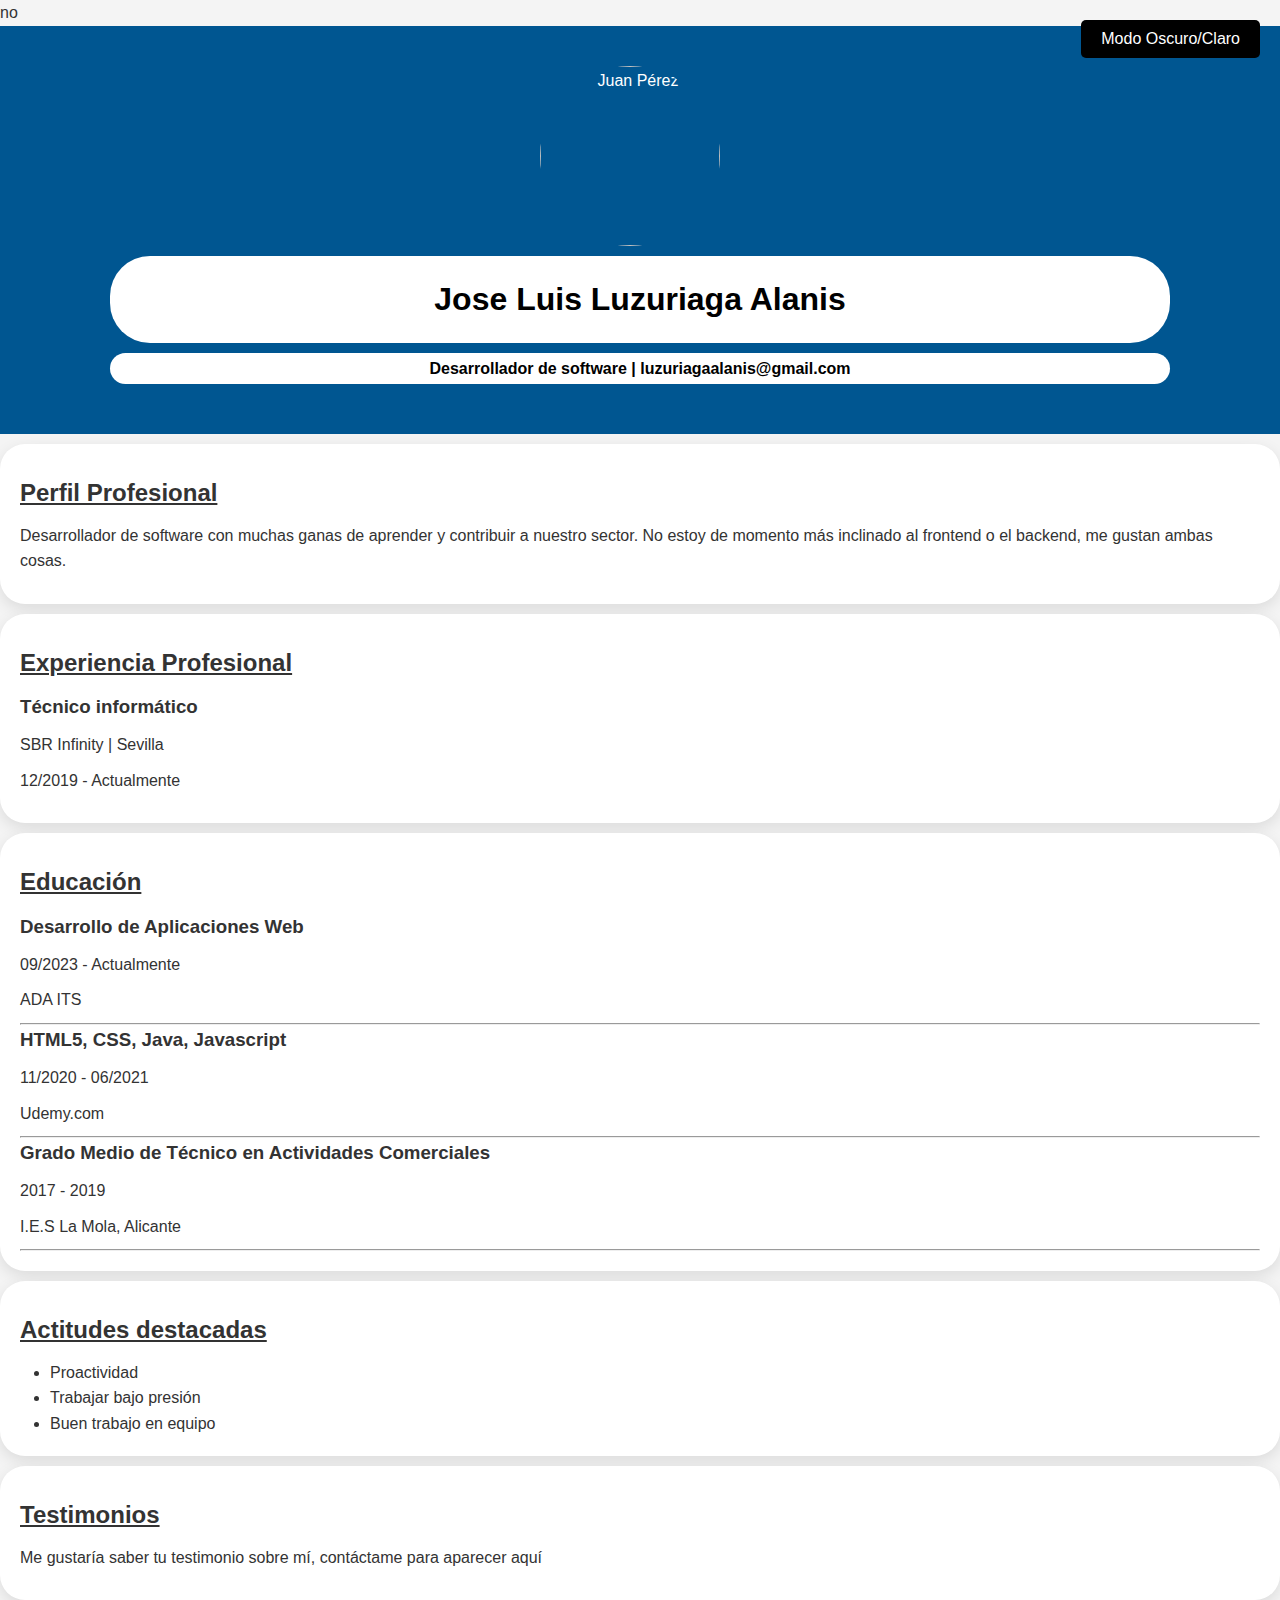
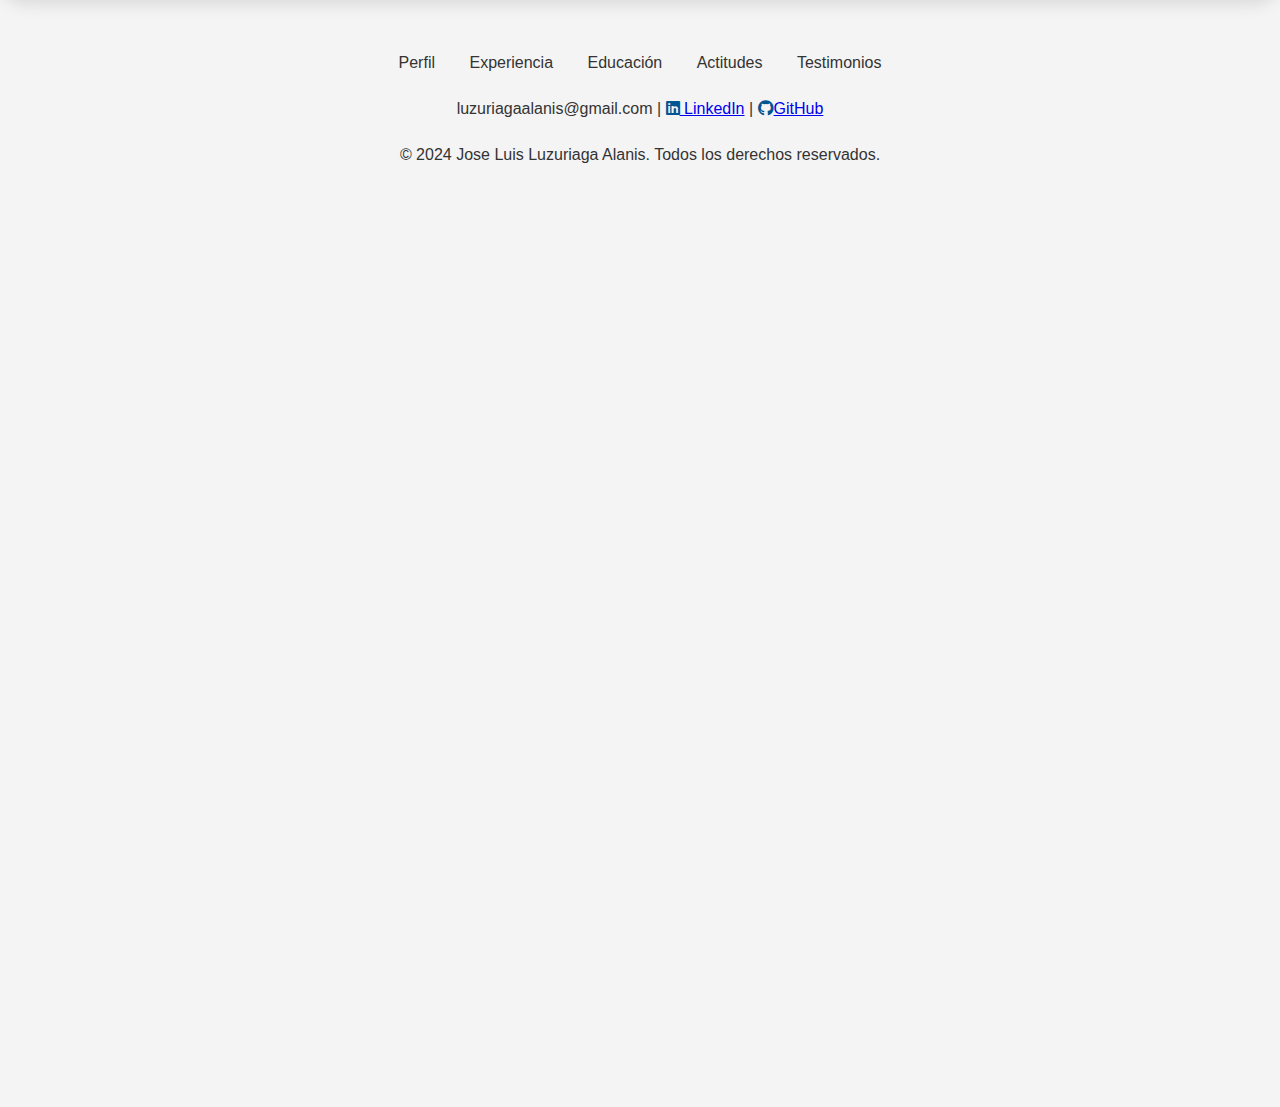
==== index.html @ 85bd3a2c "Actualizar index.html" ====
no<!DOCTYPE html>
<html lang="es">
<head>
    <meta charset="UTF-8">
    <meta name="viewport" content="width=device-width, initial-scale=1.0">
    <meta name="description" content="Juan Pérez, Desarrollador Web Full Stack especializado en... ">
    <meta name="keywords" content="Desarrollador Web, Full Stack, JavaScript, React, Node.js">
    <title>Documento</title>
    <link rel="stylesheet" href="CV/css/styles.css">
    <link rel="stylesheet" href="https://cdnjs.cloudflare.com/ajax/libs/font-awesome/5.15.3/css/all.min.css">
    <script src="CV/js/script.js" defer></script>
</head>
<body>
    <header>
        <div class="header-content">
            <div class="theme-switch">
                <button id="toggle-theme">Modo Oscuro/Claro</button>
            </div>
            <div class="perfil-foto">
                <img src="CV/resources/images/foto.jpeg" alt="Juan Pérez">
            </div>
            <h1 id="nombre">Jose Luis Luzuriaga Alanis</h1>
            <p id="cargoYCorreo">Desarrollador de software | luzuriagaalanis@gmail.com</p>
        </div>
    </header>
    <main>

        <!-- Mini perfil -->
        <section id="perfil" class="container right-enter">
            <h2>Perfil Profesional</h2>
            <p>Desarrollador de software con muchas ganas de aprender y contribuir a nuestro sector. No estoy de momento más inclinado al frontend o el backend, me gustan ambas cosas.</p>
        </section>
        <section id="experiencia" class="container left-enter">
            <h2>Experiencia Profesional</h2>
            <div class="experiencia-item">
                <h3>Técnico informático</h3>
                <p class="experiencia-empresa">SBR Infinity | Sevilla</p>
                <p class="experiencia-fecha">12/2019 - Actualmente</p>
            </div>
        </section>
       
        <!-- Educación -->
        <section id="educacion" class="container right-enter">
            <h2>Educación</h2>
            <div class="educacion-item">
                <h3>Desarrollo de Aplicaciones Web</h3>
                <p class="educacion-fecha">09/2023 - Actualmente</p>
                <p>ADA ITS</p>
            </div>
            <hr/>
            <div class="educacion-item">
                <h3>HTML5, CSS, Java, Javascript</h3>
                <p class="educacion-fecha">11/2020 - 06/2021</p>
                <p>Udemy.com</p>
            </div>
            <hr/>
            <div class="educacion-item">
                <h3>Grado Medio de Técnico en Actividades Comerciales</h3>
                <p class="educacion-fecha">2017 - 2019</p>
                <p>I.E.S La Mola, Alicante</p>
            </div>
            <hr/>
        </section>
        
        <!-- Actitudes Destacadas -->
        <section id="actitudes" class="container left-enter">
            <h2>Actitudes destacadas</h2>
            <ul>
                <li>Proactividad</li>
                <li>Trabajar bajo presión</li>
                <li>Buen trabajo en equipo</li>
            </ul>
        </section>

        <!-- Testimonios -->
        <section id="testimonios" class="container left-enter">
            <h2>Testimonios</h2>
            <div class="testimonio">
                <p>Me gustaría saber tu testimonio sobre mí, contáctame para aparecer aquí</p>
            </div>
        </section>

    </main>
    <footer class="container">
        <nav>
            <ul>
                <li><a href="#perfil">Perfil</a></li>
                <li><a href="#experiencia">Experiencia</a></li>
                <li><a href="#educacion">Educación</a></li>
                <li><a href="#actitudes">Actitudes</a></li>
                <li><a href="#testimonios">Testimonios</a></li>
            </ul>
        </nav>
        <p>luzuriagaalanis@gmail.com | <a href="https://www.linkedin.com/in/luzuriagaalanis/" target="_blank"><i class="fab fa-linkedin"></i> LinkedIn</a> | <a href="https://github.com/JoseLuisADA" target="_blank"><i class="fab fa-github"></i>GitHub</a></p>
        <p>© 2024 Jose Luis Luzuriaga Alanis. Todos los derechos reservados.</p>
        <div style="width: 100%; text-align: center"><iframe width="90%" height="100%" frameborder="0" scrolling="no" marginheight="0" marginwidth="0" src="https://maps.google.com/maps?width=400&amp;height=400&amp;hl=en&amp;q=Avenida%20Fernando%20Corral%20Corach%C3%A1n+(Your%20Business%20Name)&amp;t=&amp;z=17&amp;ie=UTF8&amp;iwloc=B&amp;output=embed"><a href="https://www.gps.ie/sport-gps/">hiking gps</a></iframe></div>
    </footer>
</body>
</html>
---- CV/css/styles.css ----
/* Reset básico para asegurar consistencia */
* {
    margin: 0;
    padding: 0;
    box-sizing: border-box;
}

/* Animación para el hover en las secciones */
section:hover {
    transform: scale(1.05); /* Aumenta ligeramente el tamaño al pasar el mouse */
    transition: transform 0.3s ease;
}


/* Animación para el hover en los elementos de la lista del footer */
footer nav ul li:hover {
    transform: translateY(-5px); /* Desplaza ligeramente hacia arriba al pasar el mouse */
    transition: transform 0.3s ease;
}

/* Animación para el hover en los enlaces del footer */
footer nav ul li a:hover {
    text-decoration: underline; /* Subraya el enlace al pasar el mouse */
}

/* Animación para el hover en los botones del formulario */
form button:hover {
    box-shadow: 0 0 10px rgba(0,0,0,0.2); /* Agrega una sombra alrededor del botón al pasar el mouse */
}

/* Animación para el hover en los elementos de la barra de navegación del header */
header nav ul li:hover {
    transform: scale(1.1); /* Aumenta ligeramente el tamaño al pasar el mouse */
    transition: transform 0.3s ease;
}

body {
    font-family: 'Segoe UI', Tahoma, Geneva, Verdana, sans-serif;
    color: #333;
    line-height: 1.6;
    background-color: #f4f4f4;
    transition: background-color 0.8s ease, color 0.8s ease;
}

li{
    margin-left: 30px;
}

.container {
    max-width: 100%;
    margin-bottom: 10px;
    margin-top: 10px;
    padding: 20px;
    transition: background-color 0.8s ease, color 0.1s ease;
    border-radius: 25px;
}

.header-content{
    max-width: 1100px;
    margin: auto;
    padding: 20px;
    transition: background-color 0.8s ease, color 0.1s ease;
    border-radius: 25px;
}

header {
    background: #005691;
    color: #fff;
    padding-top: 20px;
    padding-bottom: 20px;
    text-align: center;
    position: relative;
}

.perfil-foto {
    position: relative; /* Cambia el posicionamiento relativo del contenedor */
    display: inline-block; /* Ajusta el contenedor como un bloque en línea */
    margin-right: 20px; /* Ajusta el margen derecho para separar la imagen del texto */
}

.perfil-foto img {
    border-radius: 50%;
    max-width: 500%; /* Ancho máximo de la imagen */
    width: 20vh;
    height: auto; /* Permite que la altura se ajuste automáticamente */
    display: block; /* Ajusta la imagen como un bloque */
    margin: auto;
}

@media (min-width: 768px) and (max-height: 1176px) {
    .perfil-foto img {
        max-width: 20vh;
    }
}

h1, h2 {
    margin: 10px 0;
}

h2 {
    text-decoration: underline;
}

p {
    margin: 10px 0;
}

/* Estilos para las secciones principales */
section {
    background: #fff;
    padding: 0px;
    box-shadow: 0 5px 15px rgba(0,0,0,0.1);
}

/* Estilos para la navegación en el footer */
footer nav ul {
    list-style: none;
    text-align: center;
    margin-top: 20px;
}

footer nav ul li {
    display: inline;
    margin: 0 15px;
}

footer nav ul li a {
    text-decoration: none;
    color: #333;
}

footer p {
    text-align: center;
    margin-top: 20px;
}


/* Iconos de redes sociales */
.fa-linkedin, .fa-github {
    color: #005691;
}

/* Estilos para el formulario */
form label {
    display: block;
    margin-top: 10px;
}

form input[type="text"],
form input[type="email"],
form textarea {
    width: 100%;
    padding: 10px;
    margin-top: 5px;
    border-radius: 5px;
    border: 1px solid #ccc;
}

form button {
    width: 100%;
    background: #005691;
    color: #fff;
    padding: 10px;
    border: none;
    border-radius: 5px;
    cursor: pointer;
    margin-top: 20px;
}

form button:hover {
    background: #003f5f;
}

/* Responsive Design */
@media (max-width: 768px) {
    header {
        text-align: center;
        padding: 20px;
    }
}

/* Contenedor del interruptor del tema */
.theme-switch {
    position: fixed; /* O puedes usar 'absolute' dependiendo de la estructura de tu página */
    top: 20px; /* Ajusta según sea necesario */
    right: 20px; /* Ajusta según sea necesario */
    z-index: 1000; /* Asegúrate de que el botón esté por encima de otros elementos */
}

/* Estilización del botón */
#toggle-theme {
    cursor: pointer;
    font-size: 16px; /* Ajusta el tamaño de fuente según sea necesario */
    padding: 10px 20px;
    background-color: #000000; /* Color de fondo */
    color: #ffffff; /* Color del texto */
    border: none;
    border-radius: 5px; /* Bordes redondeados */
    transition: background-color 0.3s ease; /* Suaviza el cambio de color de fondo */
}

/* Estilos para el botón en el modo oscuro */
.dark-theme #toggle-theme {
    background-color: #ffffff; /* Fondo más oscuro para el botón en modo oscuro */
    color: #000000; /* Mantén el texto claro para contraste */
}

/* Efecto al pasar el mouse */
#toggle-theme:hover {
    background-color: #ffffff; /* Color de fondo al pasar el mouse */
    color: #000000; /* Mantén el texto claro para contraste */

}

/* Efecto al pasar el mouse en el modo oscuro */
.dark-theme #toggle-theme:hover {
    background-color: #000000; /* Fondo más claro al pasar el mouse en modo oscuro */
    color: #ffffff; /* Mantén el texto claro para contraste */

}

#nombre{
    padding: 2vh;
    background-color: rgb(255, 255, 255);
    color: black;
    border-radius: 40px;
    transition: background-color 0.3s ease; /* Suaviza el cambio de color de fondo */
    transition: color 0.3s ease; /* Suaviza el cambio de color de fondo */
}

#cargoYCorreo{
    font-weight: bold;
    padding: 3px;
    background-color: rgb(255, 255, 255);
    color: black;
    border-radius: 40px;
    transition: background-color 0.3s ease; /* Suaviza el cambio de color de fondo */
    transition: color 0.3s ease; /* Suaviza el cambio de color de fondo */

}

/* Estilos para el Modo Oscuro */
.dark-theme {
    background-color: #121212; /* Fondo oscuro */
    color: #ffffff; /* Texto claro */
}

.dark-theme #nombre{
    background-color: black;
    padding: 2vh;
    color: white;
    border-radius: 40px;
    transition: background-color 0.3s ease; /* Suaviza el cambio de color de fondo */
    transition: color 0.3s ease; /* Suaviza el cambio de color de fondo */
}

.dark-theme #cargoYCorreo{
    background-color: black;
    border-radius: 40px;
    padding: 3px;
    font-size: 2.3vh;
    color: white;
    transition: background-color 0.6s ease; /* Suaviza el cambio de color de fondo */
    transition: color 0.6s ease; /* Suaviza el cambio de color de fondo */
}


.dark-theme .container {
    background-color: #242424; /* Fondo más oscuro para el contenedor en modo oscuro */
}

/* Asegúrate de especificar los estilos para todos los elementos que deben cambiar */
.dark-theme a, .dark-theme p {
    color: #bbbbbb; /* Ajustar los colores para una mejor legibilidad en modo oscuro */
}

/* Ejemplo para botones o enlaces */
.dark-theme button, .dark-theme {
    background-color: #333; /* Fondo más oscuro para botones/enlaces */
    color: #ffffff; /* Texto claro para botones/enlaces */
}

/* Ejemplo para botones o enlaces */
.dark-theme body{
    background-color: #000000; /* Fondo más oscuro para botones/enlaces */
}

/* Ejemplo header */
.dark-theme header{
    background-color: #000000; /* Fondo más oscuro para botones/enlaces */
    transition: background-color 0.8s ease, color 0.1s ease;

}
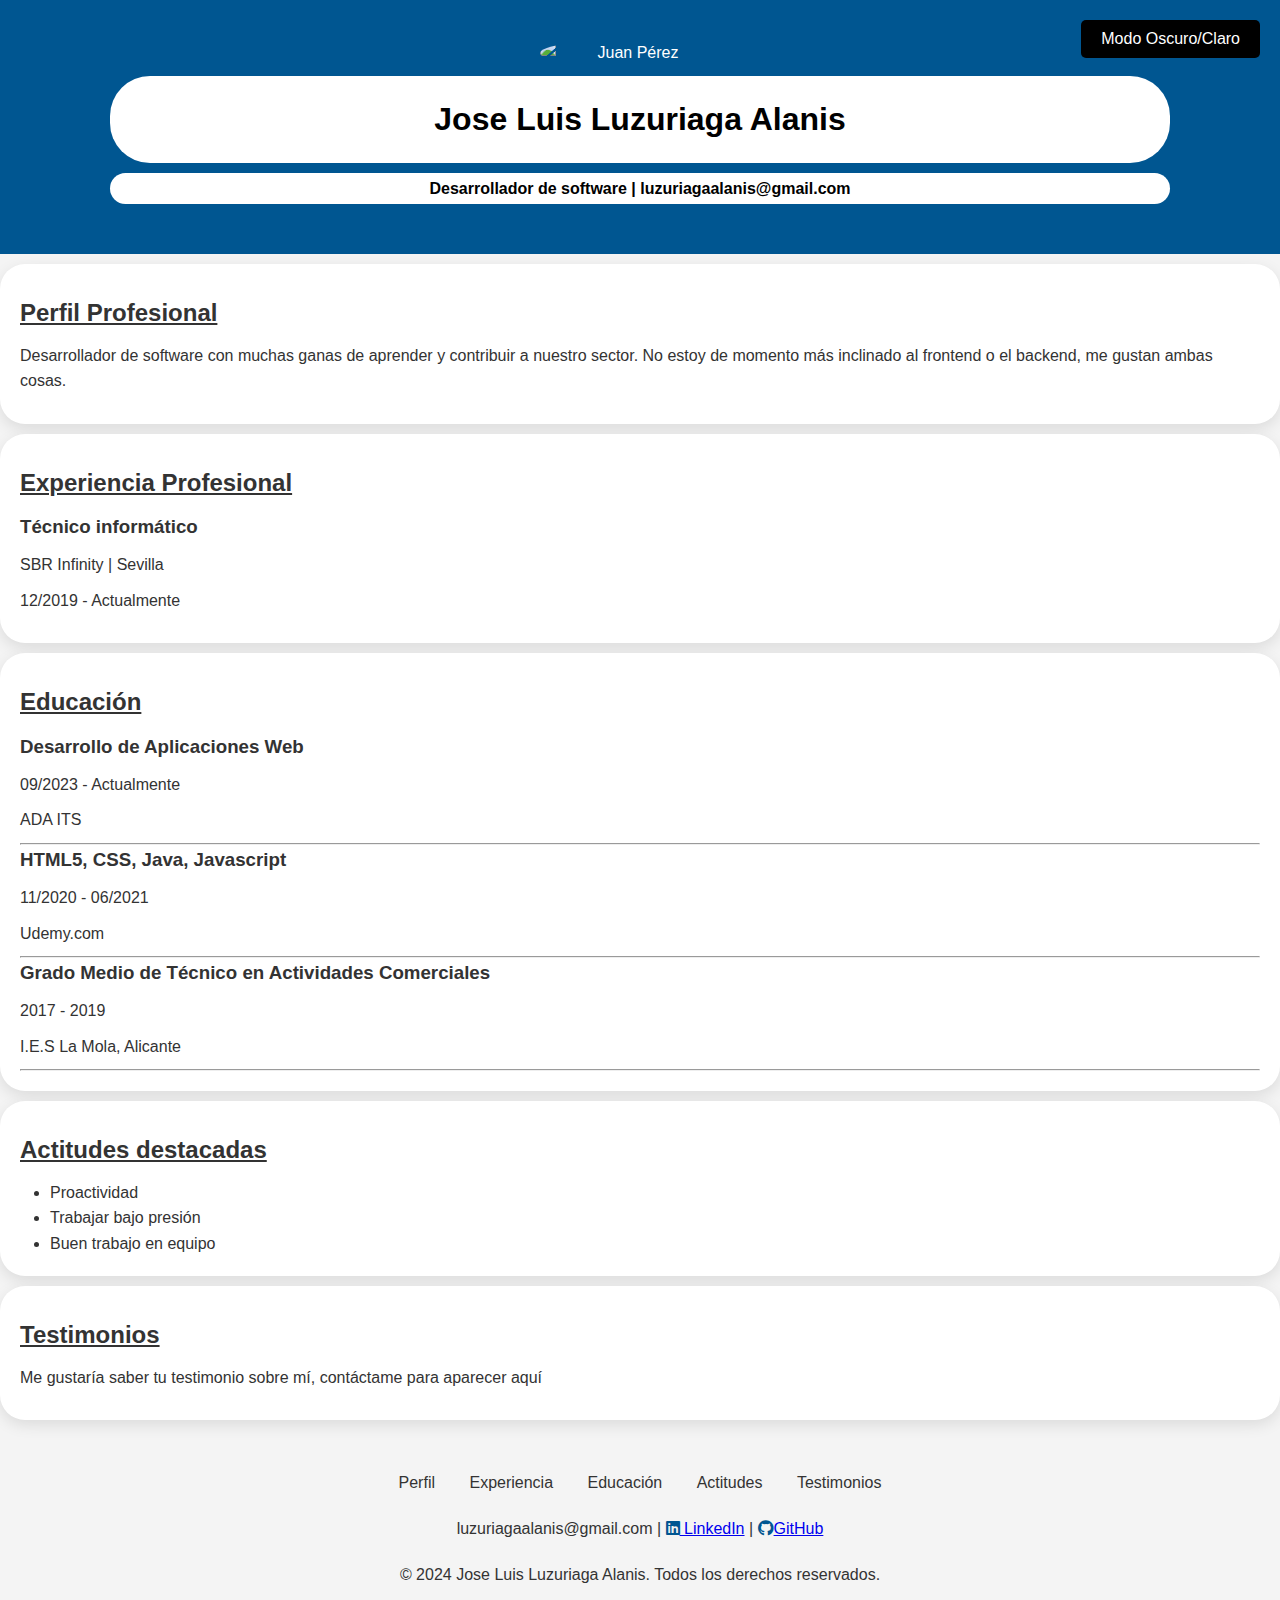
==== commit ea3bdaf8: "Actualizar index.html" ====
--- a/index.html
+++ b/index.html
@@ -1,4 +1,4 @@
-no<!DOCTYPE html>
+<!DOCTYPE html>
 <html lang="es">
 <head>
     <meta charset="UTF-8">
